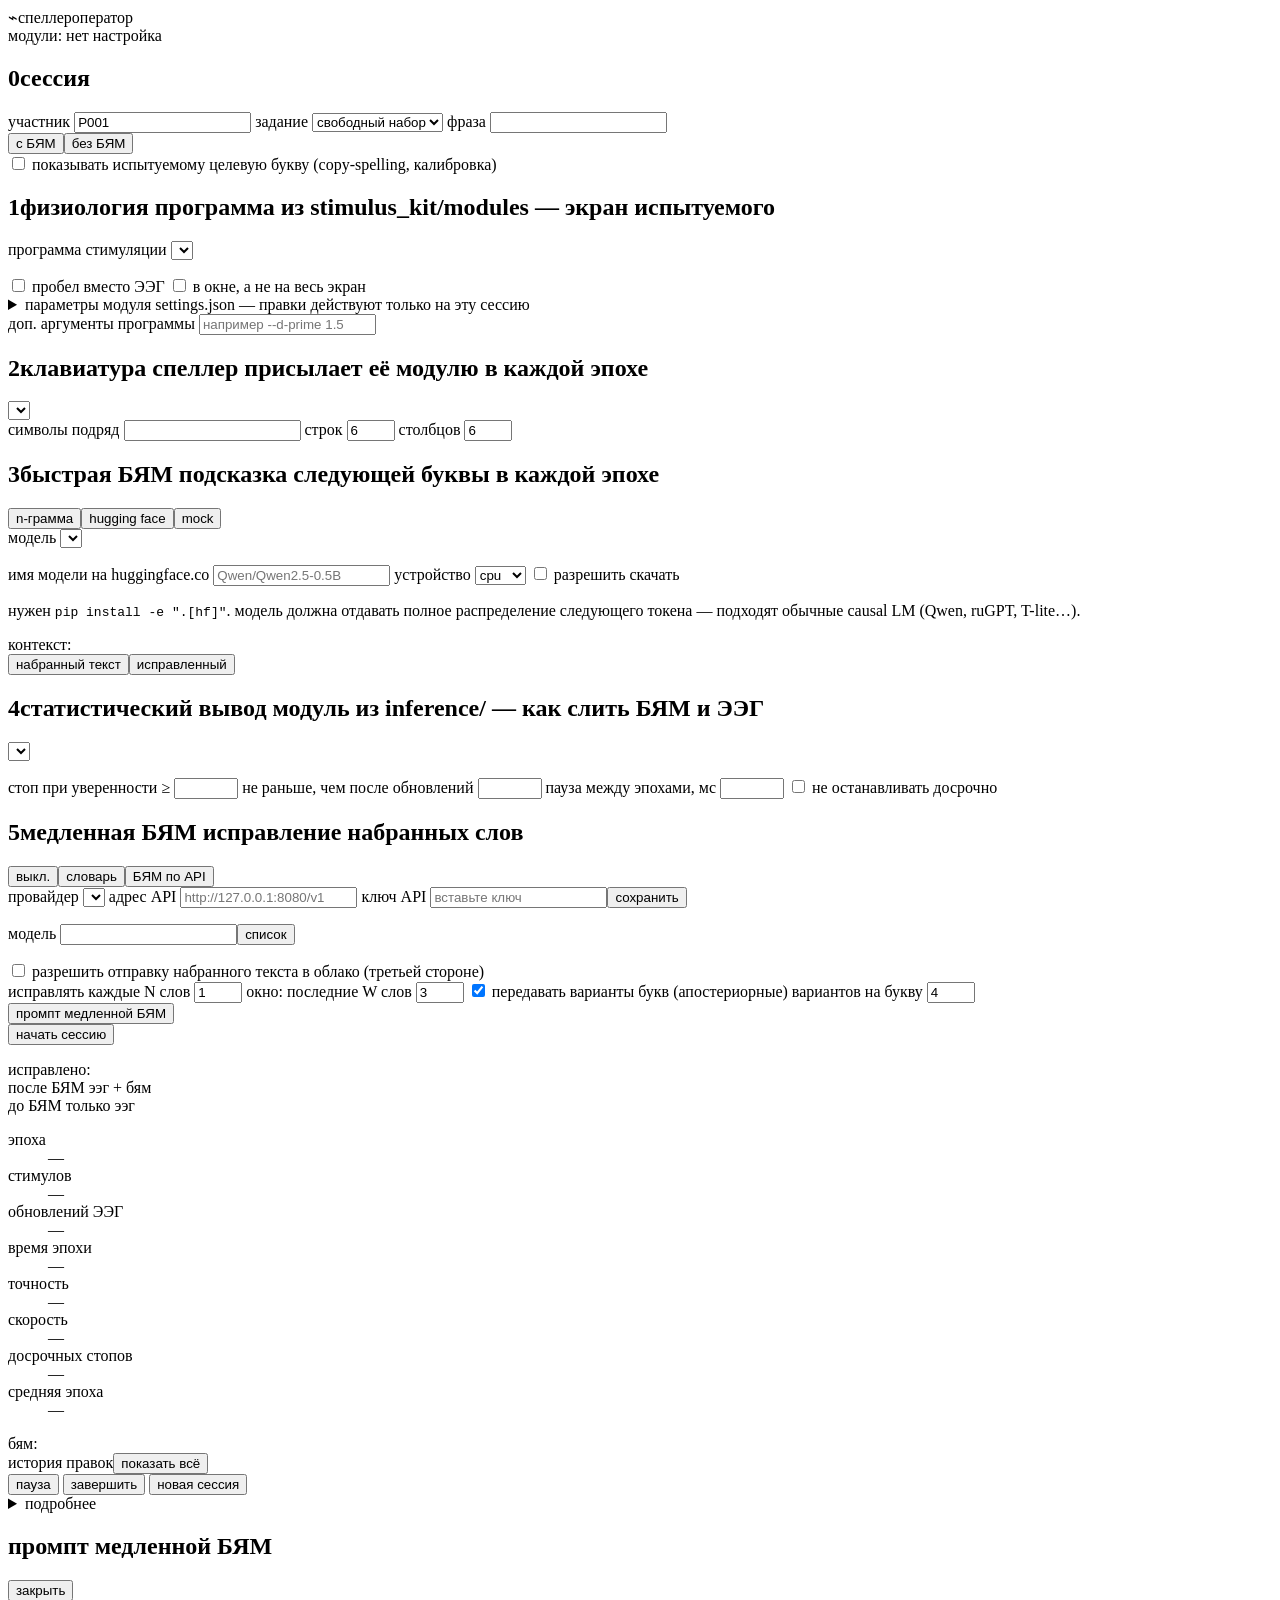
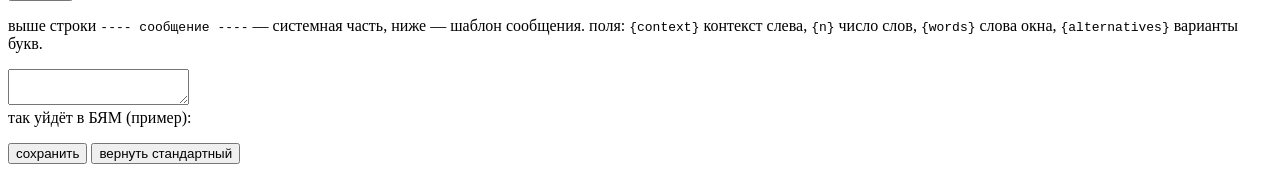
==== eeg_speller/external/static/operator.html @ 03a96d11 "Operator window v2: modular setup, 4-gram LM, inference plugins, cloud slow LLM, physiology modules " ====
<!doctype html>
<html lang="ru">
<head>
  <meta charset="utf-8">
  <meta name="viewport" content="width=device-width, initial-scale=1">
  <title>спеллер — оператор</title>
  <link rel="stylesheet" href="/operator.css">
</head>
<body>
  <header class="top">
    <div class="logo"><span class="logo-mark">⌁</span>спеллер<span class="logo-sub">оператор</span></div>
    <div class="top-right">
      <span id="modules-pill" class="pill off">модули: нет</span>
      <span id="phase-pill" class="pill">настройка</span>
    </div>
  </header>

  <!-- ============================== SETUP ============================== -->
  <main id="setup" class="setup">
    <section class="block" id="b-session">
      <h2><span class="num">0</span>сессия</h2>
      <div class="grid">
        <label>участник <input id="participant" value="P001" maxlength="32" autocomplete="off"></label>
        <label>задание
          <select id="task">
            <option value="free">свободный набор</option>
            <option value="custom">своя фраза…</option>
          </select>
        </label>
        <label class="wide hidden" id="custom-row">фраза <input id="custom" maxlength="200" autocomplete="off"></label>
      </div>
      <div class="row-opts">
        <div class="seg" id="llm-mode" data-value="on">
          <button data-v="on">с БЯМ</button><button data-v="off">без БЯМ</button>
        </div>
        <label class="check"><input type="checkbox" id="cue"> показывать испытуемому целевую букву (copy-spelling, калибровка)</label>
      </div>
    </section>

    <section class="block" id="b-phys">
      <h2><span class="num">1</span>физиология <span class="hint-inline">программа из stimulus_kit/modules — экран испытуемого</span></h2>
      <div class="grid">
        <label class="wide">программа стимуляции <select id="program"></select></label>
      </div>
      <p id="program-author" class="muted small"></p>
      <div class="row-opts">
        <label class="check" id="keyboard-row"><input type="checkbox" id="space-eeg"> пробел вместо ЭЭГ</label>
        <label class="check" id="windowed-row"><input type="checkbox" id="windowed"> в окне, а не на весь экран</label>
      </div>
      <details id="module-settings-box" class="sub-block">
        <summary>параметры модуля <span class="muted small">settings.json — правки действуют только на эту сессию</span></summary>
        <div id="module-settings" class="settings-grid"></div>
        <button class="link" id="module-reset">вернуть значения из settings.json</button>
      </details>
      <label class="wide small-label">доп. аргументы программы <input id="program-args" maxlength="300" autocomplete="off" placeholder="например --d-prime 1.5"></label>
    </section>

    <section class="block" id="b-keys">
      <h2><span class="num">2</span>клавиатура <span class="hint-inline">спеллер присылает её модулю в каждой эпохе</span></h2>
      <select id="kb-preset"></select>
      <div id="kb-custom" class="grid hidden">
        <label class="wide">символы подряд <input id="kb-symbols" maxlength="120" autocomplete="off"></label>
        <label>строк <input id="kb-rows" type="number" min="1" max="12" value="6"></label>
        <label>столбцов <input id="kb-cols" type="number" min="1" max="16" value="6"></label>
      </div>
      <div id="kb-preview" class="kb-preview"></div>
    </section>

    <section class="block" id="b-fast">
      <h2><span class="num">3</span>быстрая БЯМ <span class="hint-inline">подсказка следующей буквы в каждой эпохе</span></h2>
      <div class="seg" id="fast-backend" data-value="ngram">
        <button data-v="ngram">n-грамма</button><button data-v="hf_causal">hugging face</button><button data-v="mock_ngram">mock</button>
      </div>
      <div id="fast-ngram" class="grid">
        <label class="wide">модель <select id="ngram-file"></select></label>
        <p id="ngram-info" class="muted small wide"></p>
      </div>
      <div id="fast-hf" class="grid hidden">
        <label class="wide">имя модели на huggingface.co <input id="hf-model" placeholder="Qwen/Qwen2.5-0.5B" autocomplete="off"></label>
        <label>устройство <select id="hf-device"><option>cpu</option><option>cuda</option><option>mps</option></select></label>
        <label class="check"><input type="checkbox" id="hf-download"> разрешить скачать</label>
        <p class="muted small wide">нужен <code>pip install -e ".[hf]"</code>. модель должна отдавать полное распределение следующего токена — подходят обычные causal LM (Qwen, ruGPT, T-lite…).</p>
      </div>
      <div class="row-opts">
        <span class="muted small">контекст:</span>
        <div class="seg small" id="fast-context" data-value="primary">
          <button data-v="primary">набранный текст</button><button data-v="secondary">исправленный</button>
        </div>
      </div>
    </section>

    <section class="block" id="b-inf">
      <h2><span class="num">4</span>статистический вывод <span class="hint-inline">модуль из inference/ — как слить БЯМ и ЭЭГ</span></h2>
      <select id="inf-plugin"></select>
      <p id="inf-doc" class="muted small"></p>
      <div id="inf-params" class="settings-grid"></div>
      <div class="settings-grid">
        <label>стоп при уверенности ≥ <input id="stop-conf" type="number" step="0.01" min="0.5" max="1"></label>
        <label>не раньше, чем после обновлений <input id="stop-min" type="number" step="1" min="0" max="1000"></label>
        <label>пауза между эпохами, мс <input id="pause-ms" type="number" step="10" min="500" max="5000"></label>
        <label class="check"><input type="checkbox" id="stop-off"> не останавливать досрочно</label>
      </div>
    </section>

    <section class="block" id="b-slow">
      <h2><span class="num">5</span>медленная БЯМ <span class="hint-inline">исправление набранных слов</span></h2>
      <div class="seg" id="slow-backend" data-value="mock_dictionary">
        <button data-v="off">выкл.</button><button data-v="mock_dictionary">словарь</button><button data-v="chat_api">БЯМ по API</button>
      </div>
      <div id="slow-api" class="hidden">
        <div class="grid">
          <label>провайдер <select id="provider"></select></label>
          <label class="hidden" id="base-url-row">адрес API <input id="base-url" placeholder="http://127.0.0.1:8080/v1" autocomplete="off"></label>
          <label id="key-row">ключ API <span class="key-line"><input id="api-key" type="password" autocomplete="off" placeholder="вставьте ключ"><button id="key-save" class="small-btn">сохранить</button></span></label>
        </div>
        <p id="provider-help" class="muted small"></p>
        <div class="grid">
          <label class="wide">модель
            <span class="key-line"><input id="slow-model" list="slow-models" autocomplete="off"><button id="models-refresh" class="small-btn">список</button></span>
            <datalist id="slow-models"></datalist>
          </label>
        </div>
        <p id="models-info" class="muted small"></p>
        <label class="check warn" id="remote-row"><input type="checkbox" id="allow-remote"> разрешить отправку набранного текста в облако (третьей стороне)</label>
      </div>
      <div class="settings-grid">
        <label>исправлять каждые N слов <input id="every-n" type="number" min="1" max="20" value="1"></label>
        <label>окно: последние W слов <input id="window-w" type="number" min="1" max="20" value="3"></label>
        <label class="check"><input type="checkbox" id="alts" checked> передавать варианты букв (апостериорные)</label>
        <label>вариантов на букву <input id="alts-k" type="number" min="1" max="10" value="4"></label>
      </div>
      <button id="prompt-open" class="link">промпт медленной БЯМ <span id="prompt-edited" class="muted small"></span></button>
    </section>

    <div class="start-row">
      <button id="start-btn" class="start">начать сессию</button>
      <span id="start-note" class="muted small"></span>
    </div>
    <p id="start-error" class="error"></p>
  </main>

  <!-- ============================== RUN ============================== -->
  <main id="run" class="run hidden">
    <div id="passport" class="passport"></div>

    <div class="words-wrap">
      <div id="typed" class="typed"></div>
      <div id="corrected-row" class="corrected hidden"><span class="muted">исправлено:</span> <span id="corrected"></span></div>
      <div id="cands" class="cands"></div>
    </div>

    <div class="stage">
      <div class="quads">
        <div class="quad-box">
          <div class="quad-title">после БЯМ <span class="muted">ээг + бям</span></div>
          <div id="quad-post" class="quad"></div>
        </div>
        <div class="quad-box">
          <div class="quad-title">до БЯМ <span class="muted">только ээг</span></div>
          <div id="quad-lik" class="quad"></div>
        </div>
      </div>
      <div class="divider"></div>
      <div class="info">
        <div class="meter-row">
          <div class="meter"><div id="meter-fill"></div><div id="meter-stop" title="порог досрочной остановки"></div></div>
          <span id="meter-label" class="muted"></span>
        </div>
        <dl class="facts">
          <dt>эпоха</dt><dd id="f-epoch">—</dd>
          <dt>стимулов</dt><dd id="f-flashes">—</dd>
          <dt>обновлений ЭЭГ</dt><dd id="f-updates">—</dd>
          <dt>время эпохи</dt><dd id="f-elapsed">—</dd>
          <dt>точность</dt><dd id="s-acc">—</dd>
          <dt>скорость</dt><dd id="s-speed">—</dd>
          <dt>досрочных стопов</dt><dd id="s-early">—</dd>
          <dt>средняя эпоха</dt><dd id="s-epoch">—</dd>
        </dl>
        <div class="prior-line"><span class="muted">бям:</span> <span id="prior-top"></span></div>
        <div id="program-status" class="muted small"></div>
      </div>
    </div>

    <div class="history" id="history">
      <div class="history-head"><span>история правок</span><button id="history-toggle" class="link small">показать всё</button></div>
      <div id="history-list" class="history-list"></div>
    </div>

    <div class="actions">
      <button id="pause-btn" class="ghost">пауза</button>
      <button id="stop-btn" class="ghost danger">завершить</button>
      <button id="new-btn" class="start hidden">новая сессия</button>
      <span id="end-note" class="muted small"></span>
    </div>

    <details class="more">
      <summary>подробнее</summary>
      <h3>модули</h3>
      <ul id="modules" class="plain"></ul>
      <h3>последние эпохи</h3>
      <table><thead><tr><th>#</th><th>цель</th><th>выбор</th><th>увер.</th><th>стимулов</th><th>сек</th><th>как решено</th></tr></thead>
        <tbody id="log"></tbody></table>
      <h3>программа стимуляции</h3>
      <pre id="program-log" class="log-tail"></pre>
      <p class="muted small">каталог записи: <code id="dir"></code></p>
    </details>
  </main>

  <!-- ============================== PROMPT ============================== -->
  <div id="prompt-modal" class="modal hidden" role="dialog" aria-modal="true" aria-labelledby="prompt-title">
    <div class="modal-box">
      <div class="modal-head">
        <h2 id="prompt-title">промпт медленной БЯМ</h2>
        <button id="prompt-close" class="link">закрыть</button>
      </div>
      <p class="muted small">выше строки <code>---- сообщение ----</code> — системная часть, ниже — шаблон сообщения. поля: <code>{context}</code> контекст слева, <code>{n}</code> число слов, <code>{words}</code> слова окна, <code>{alternatives}</code> варианты букв.</p>
      <div class="modal-cols">
        <textarea id="prompt-text" spellcheck="false"></textarea>
        <div class="preview"><div class="muted small">так уйдёт в БЯМ (пример):</div><div id="prompt-preview"></div></div>
      </div>
      <p id="prompt-error" class="error"></p>
      <div class="modal-actions">
        <button id="prompt-save" class="start">сохранить</button>
        <button id="prompt-reset" class="ghost">вернуть стандартный</button>
      </div>
    </div>
  </div>
  <script src="/operator.js"></script>
</body>
</html>
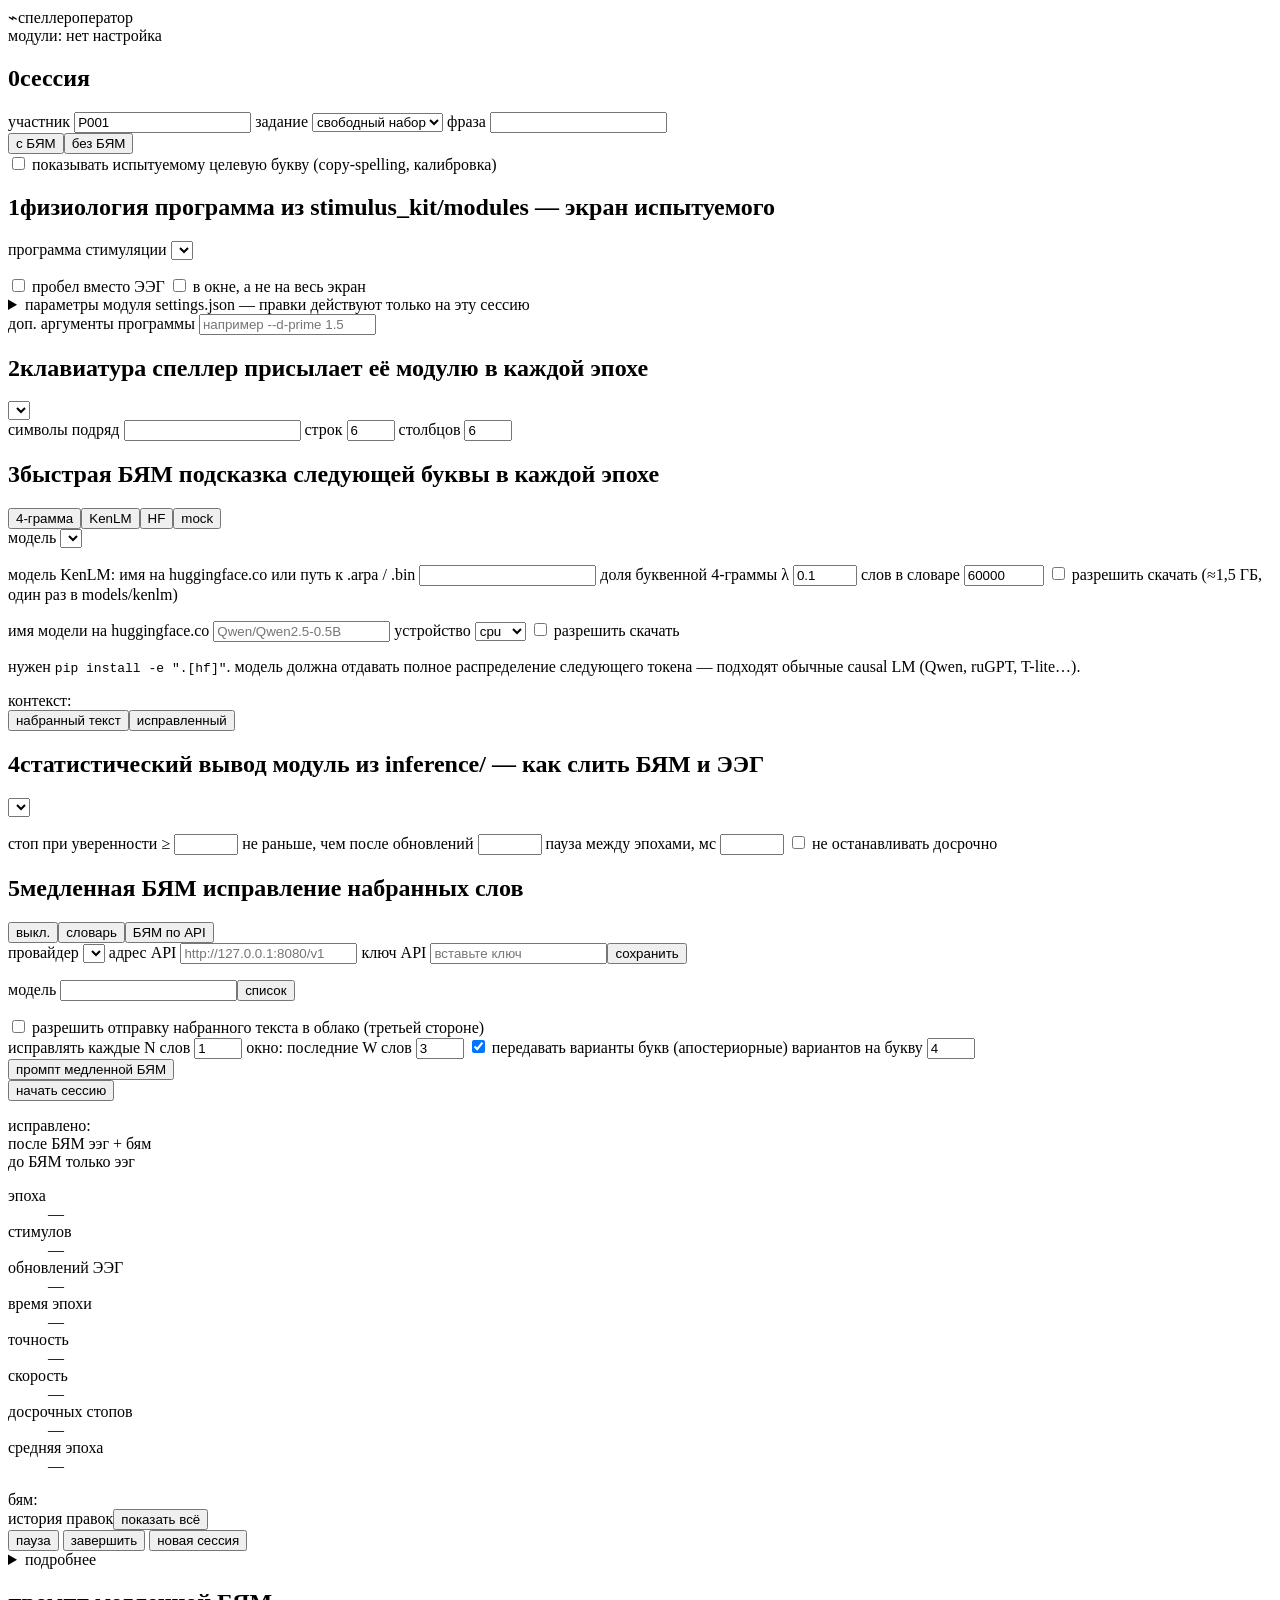
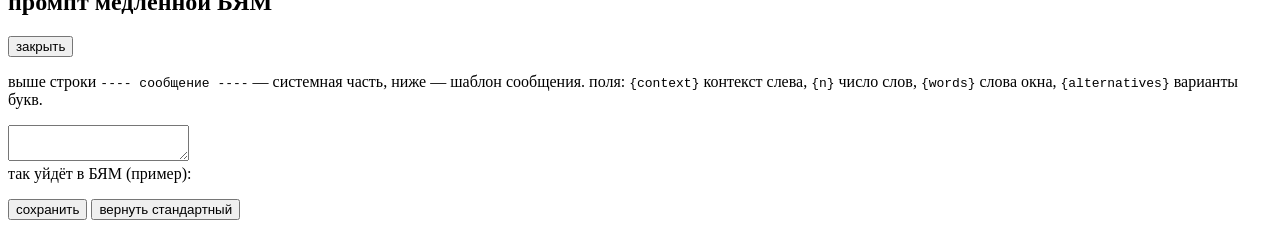
==== commit d62eea52: "Fast LLM: ready-made word KenLM model turned into next-letter probabilities New fast-model backend "" ====
--- a/eeg_speller/external/static/operator.html
+++ b/eeg_speller/external/static/operator.html
@@ -69,11 +69,18 @@
     <section class="block" id="b-fast">
       <h2><span class="num">3</span>быстрая БЯМ <span class="hint-inline">подсказка следующей буквы в каждой эпохе</span></h2>
       <div class="seg" id="fast-backend" data-value="ngram">
-        <button data-v="ngram">n-грамма</button><button data-v="hf_causal">hugging face</button><button data-v="mock_ngram">mock</button>
+        <button data-v="ngram" title="буквенная 4-грамма из models/ngram">4-грамма</button><button data-v="kenlm" title="словная n-грамма KenLM, по имени на Hugging Face или файлу">KenLM</button><button data-v="hf_causal" title="нейросеть с Hugging Face по имени">HF</button><button data-v="mock_ngram" title="учебная 5-грамма на маленьком корпусе">mock</button>
       </div>
       <div id="fast-ngram" class="grid">
         <label class="wide">модель <select id="ngram-file"></select></label>
         <p id="ngram-info" class="muted small wide"></p>
+      </div>
+      <div id="fast-kenlm" class="grid hidden">
+        <label class="wide">модель KenLM: имя на huggingface.co или путь к .arpa / .bin <input id="kenlm-id" autocomplete="off"></label>
+        <label>доля буквенной 4-граммы λ <input id="kenlm-mix" type="number" min="0" max="1" step="0.05" value="0.1"></label>
+        <label>слов в словаре <input id="kenlm-vocab" type="number" min="1000" max="500000" step="1000" value="60000"></label>
+        <label class="check wide"><input type="checkbox" id="kenlm-download"> разрешить скачать (≈1,5 ГБ, один раз в models/kenlm)</label>
+        <p id="kenlm-info" class="muted small wide"></p>
       </div>
       <div id="fast-hf" class="grid hidden">
         <label class="wide">имя модели на huggingface.co <input id="hf-model" placeholder="Qwen/Qwen2.5-0.5B" autocomplete="off"></label>
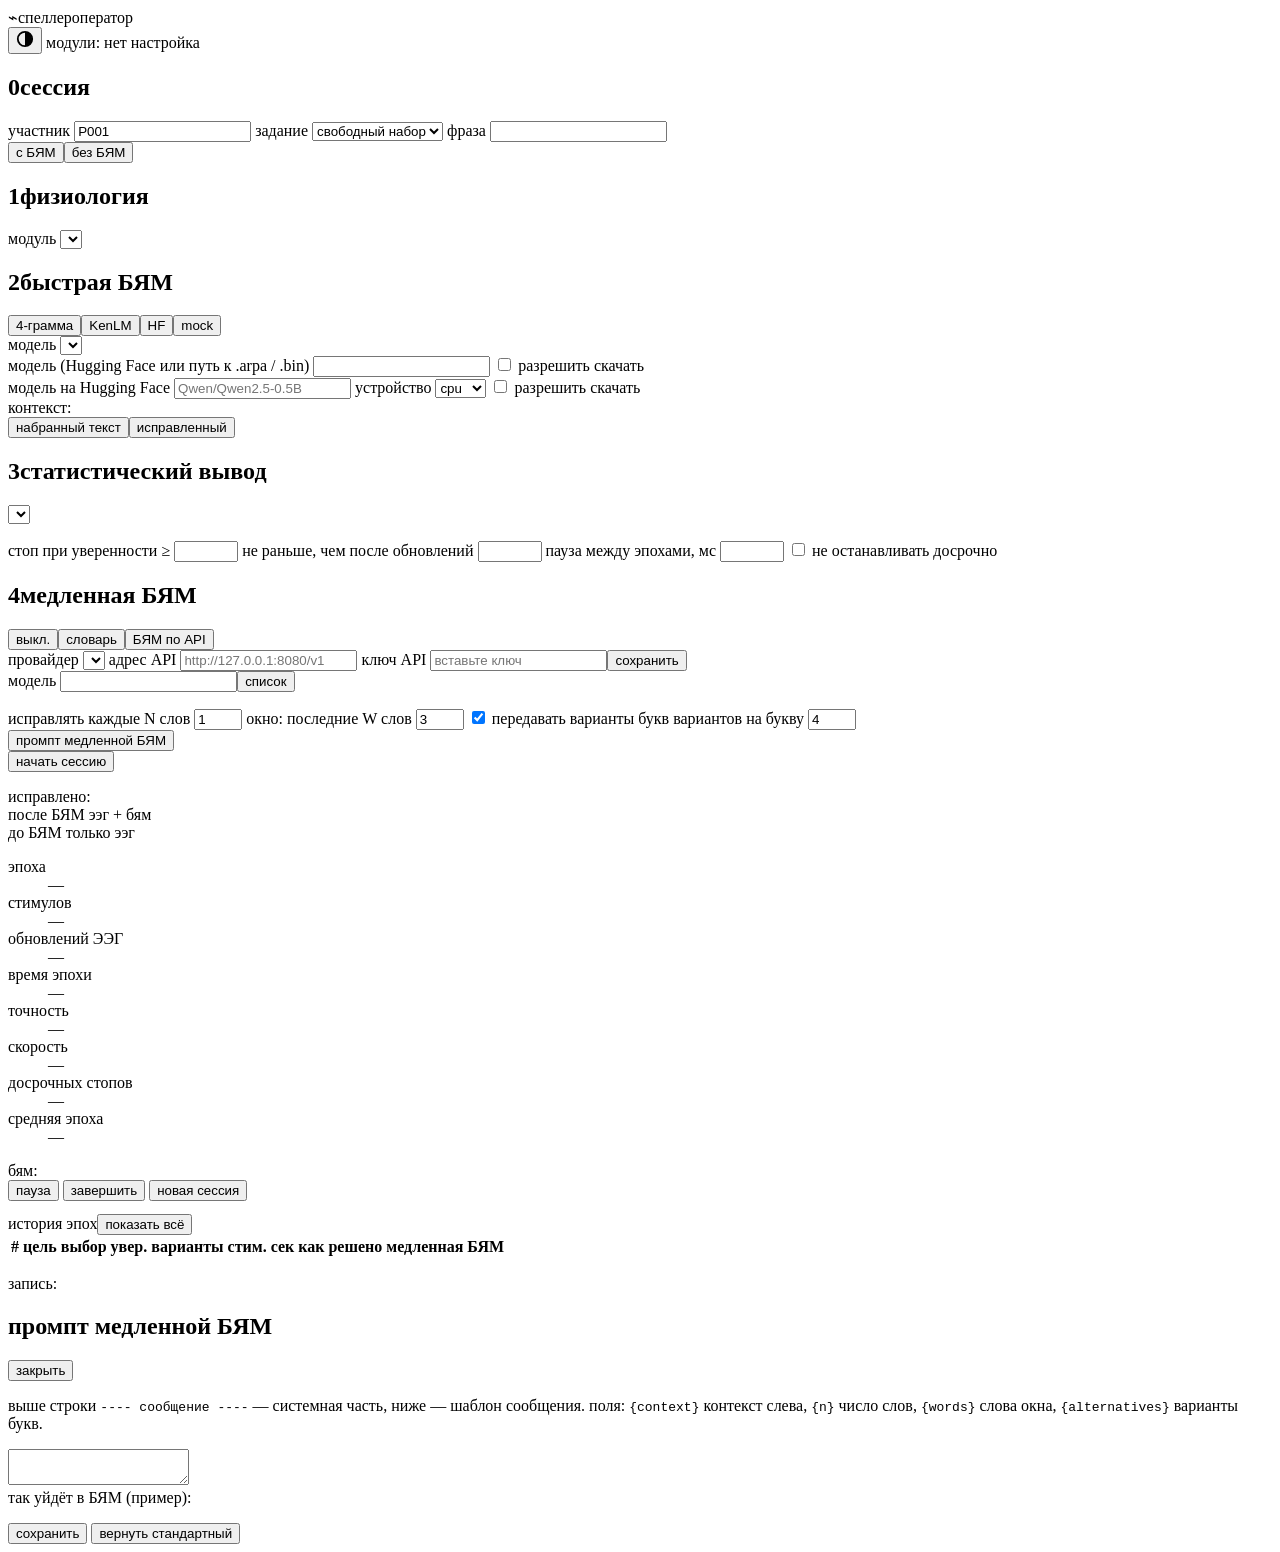
==== commit 8f7944dd: "Модуль стимуляции самостоятельный: своя клавиатура и параметры; окно оператора проще - клавиатуру об" ====
--- a/eeg_speller/external/static/operator.html
+++ b/eeg_speller/external/static/operator.html
@@ -10,6 +10,7 @@
   <header class="top">
     <div class="logo"><span class="logo-mark">⌁</span>спеллер<span class="logo-sub">оператор</span></div>
     <div class="top-right">
+      <button id="theme-btn" class="theme-btn" aria-label="светлая или тёмная тема" title="светлая / тёмная тема"><svg viewBox="0 0 20 20" width="18" height="18" aria-hidden="true"><circle cx="10" cy="10" r="8" fill="none" stroke="currentColor" stroke-width="2"/><path d="M10 2a8 8 0 0 1 0 16z" fill="currentColor"/></svg></button>
       <span id="modules-pill" class="pill off">модули: нет</span>
       <span id="phase-pill" class="pill">настройка</span>
     </div>
@@ -33,60 +34,31 @@
         <div class="seg" id="llm-mode" data-value="on">
           <button data-v="on">с БЯМ</button><button data-v="off">без БЯМ</button>
         </div>
-        <label class="check"><input type="checkbox" id="cue"> показывать испытуемому целевую букву (copy-spelling, калибровка)</label>
       </div>
     </section>
 
     <section class="block" id="b-phys">
-      <h2><span class="num">1</span>физиология <span class="hint-inline">программа из stimulus_kit/modules — экран испытуемого</span></h2>
-      <div class="grid">
-        <label class="wide">программа стимуляции <select id="program"></select></label>
-      </div>
-      <p id="program-author" class="muted small"></p>
-      <div class="row-opts">
-        <label class="check" id="keyboard-row"><input type="checkbox" id="space-eeg"> пробел вместо ЭЭГ</label>
-        <label class="check" id="windowed-row"><input type="checkbox" id="windowed"> в окне, а не на весь экран</label>
-      </div>
-      <details id="module-settings-box" class="sub-block">
-        <summary>параметры модуля <span class="muted small">settings.json — правки действуют только на эту сессию</span></summary>
-        <div id="module-settings" class="settings-grid"></div>
-        <button class="link" id="module-reset">вернуть значения из settings.json</button>
-      </details>
-      <label class="wide small-label">доп. аргументы программы <input id="program-args" maxlength="300" autocomplete="off" placeholder="например --d-prime 1.5"></label>
-    </section>
-
-    <section class="block" id="b-keys">
-      <h2><span class="num">2</span>клавиатура <span class="hint-inline">спеллер присылает её модулю в каждой эпохе</span></h2>
-      <select id="kb-preset"></select>
-      <div id="kb-custom" class="grid hidden">
-        <label class="wide">символы подряд <input id="kb-symbols" maxlength="120" autocomplete="off"></label>
-        <label>строк <input id="kb-rows" type="number" min="1" max="12" value="6"></label>
-        <label>столбцов <input id="kb-cols" type="number" min="1" max="16" value="6"></label>
-      </div>
-      <div id="kb-preview" class="kb-preview"></div>
+      <h2><span class="num">1</span>физиология</h2>
+      <label>модуль <select id="program"></select></label>
+      <p id="program-about" class="muted small"></p>
     </section>
 
     <section class="block" id="b-fast">
-      <h2><span class="num">3</span>быстрая БЯМ <span class="hint-inline">подсказка следующей буквы в каждой эпохе</span></h2>
+      <h2><span class="num">2</span>быстрая БЯМ</h2>
       <div class="seg" id="fast-backend" data-value="ngram">
-        <button data-v="ngram" title="буквенная 4-грамма из models/ngram">4-грамма</button><button data-v="kenlm" title="словная n-грамма KenLM, по имени на Hugging Face или файлу">KenLM</button><button data-v="hf_causal" title="нейросеть с Hugging Face по имени">HF</button><button data-v="mock_ngram" title="учебная 5-грамма на маленьком корпусе">mock</button>
+        <button data-v="ngram">4-грамма</button><button data-v="kenlm">KenLM</button><button data-v="hf_causal">HF</button><button data-v="mock_ngram">mock</button>
       </div>
       <div id="fast-ngram" class="grid">
         <label class="wide">модель <select id="ngram-file"></select></label>
-        <p id="ngram-info" class="muted small wide"></p>
       </div>
       <div id="fast-kenlm" class="grid hidden">
-        <label class="wide">модель KenLM: имя на huggingface.co или путь к .arpa / .bin <input id="kenlm-id" autocomplete="off"></label>
-        <label>доля буквенной 4-граммы λ <input id="kenlm-mix" type="number" min="0" max="1" step="0.05" value="0.1"></label>
-        <label>слов в словаре <input id="kenlm-vocab" type="number" min="1000" max="500000" step="1000" value="60000"></label>
-        <label class="check wide"><input type="checkbox" id="kenlm-download"> разрешить скачать (≈1,5 ГБ, один раз в models/kenlm)</label>
-        <p id="kenlm-info" class="muted small wide"></p>
+        <label class="wide">модель (Hugging Face или путь к .arpa / .bin) <input id="kenlm-id" autocomplete="off"></label>
+        <label class="check wide"><input type="checkbox" id="kenlm-download"> разрешить скачать</label>
       </div>
       <div id="fast-hf" class="grid hidden">
-        <label class="wide">имя модели на huggingface.co <input id="hf-model" placeholder="Qwen/Qwen2.5-0.5B" autocomplete="off"></label>
+        <label class="wide">модель на Hugging Face <input id="hf-model" placeholder="Qwen/Qwen2.5-0.5B" autocomplete="off"></label>
         <label>устройство <select id="hf-device"><option>cpu</option><option>cuda</option><option>mps</option></select></label>
         <label class="check"><input type="checkbox" id="hf-download"> разрешить скачать</label>
-        <p class="muted small wide">нужен <code>pip install -e ".[hf]"</code>. модель должна отдавать полное распределение следующего токена — подходят обычные causal LM (Qwen, ruGPT, T-lite…).</p>
       </div>
       <div class="row-opts">
         <span class="muted small">контекст:</span>
@@ -97,9 +69,9 @@
     </section>
 
     <section class="block" id="b-inf">
-      <h2><span class="num">4</span>статистический вывод <span class="hint-inline">модуль из inference/ — как слить БЯМ и ЭЭГ</span></h2>
+      <h2><span class="num">3</span>статистический вывод</h2>
       <select id="inf-plugin"></select>
-      <p id="inf-doc" class="muted small"></p>
+      <p id="inf-error" class="error small"></p>
       <div id="inf-params" class="settings-grid"></div>
       <div class="settings-grid">
         <label>стоп при уверенности ≥ <input id="stop-conf" type="number" step="0.01" min="0.5" max="1"></label>
@@ -110,7 +82,7 @@
     </section>
 
     <section class="block" id="b-slow">
-      <h2><span class="num">5</span>медленная БЯМ <span class="hint-inline">исправление набранных слов</span></h2>
+      <h2><span class="num">4</span>медленная БЯМ</h2>
       <div class="seg" id="slow-backend" data-value="mock_dictionary">
         <button data-v="off">выкл.</button><button data-v="mock_dictionary">словарь</button><button data-v="chat_api">БЯМ по API</button>
       </div>
@@ -120,7 +92,6 @@
           <label class="hidden" id="base-url-row">адрес API <input id="base-url" placeholder="http://127.0.0.1:8080/v1" autocomplete="off"></label>
           <label id="key-row">ключ API <span class="key-line"><input id="api-key" type="password" autocomplete="off" placeholder="вставьте ключ"><button id="key-save" class="small-btn">сохранить</button></span></label>
         </div>
-        <p id="provider-help" class="muted small"></p>
         <div class="grid">
           <label class="wide">модель
             <span class="key-line"><input id="slow-model" list="slow-models" autocomplete="off"><button id="models-refresh" class="small-btn">список</button></span>
@@ -128,12 +99,11 @@
           </label>
         </div>
         <p id="models-info" class="muted small"></p>
-        <label class="check warn" id="remote-row"><input type="checkbox" id="allow-remote"> разрешить отправку набранного текста в облако (третьей стороне)</label>
       </div>
       <div class="settings-grid">
         <label>исправлять каждые N слов <input id="every-n" type="number" min="1" max="20" value="1"></label>
         <label>окно: последние W слов <input id="window-w" type="number" min="1" max="20" value="3"></label>
-        <label class="check"><input type="checkbox" id="alts" checked> передавать варианты букв (апостериорные)</label>
+        <label class="check"><input type="checkbox" id="alts" checked> передавать варианты букв</label>
         <label>вариантов на букву <input id="alts-k" type="number" min="1" max="10" value="4"></label>
       </div>
       <button id="prompt-open" class="link">промпт медленной БЯМ <span id="prompt-edited" class="muted small"></span></button>
@@ -188,29 +158,22 @@
       </div>
     </div>
 
-    <div class="history" id="history">
-      <div class="history-head"><span>история правок</span><button id="history-toggle" class="link small">показать всё</button></div>
-      <div id="history-list" class="history-list"></div>
-    </div>
-
     <div class="actions">
       <button id="pause-btn" class="ghost">пауза</button>
       <button id="stop-btn" class="ghost danger">завершить</button>
       <button id="new-btn" class="start hidden">новая сессия</button>
       <span id="end-note" class="muted small"></span>
     </div>
-
-    <details class="more">
-      <summary>подробнее</summary>
-      <h3>модули</h3>
-      <ul id="modules" class="plain"></ul>
-      <h3>последние эпохи</h3>
-      <table><thead><tr><th>#</th><th>цель</th><th>выбор</th><th>увер.</th><th>стимулов</th><th>сек</th><th>как решено</th></tr></thead>
-        <tbody id="log"></tbody></table>
-      <h3>программа стимуляции</h3>
-      <pre id="program-log" class="log-tail"></pre>
-      <p class="muted small">каталог записи: <code id="dir"></code></p>
-    </details>
+    <pre id="program-log" class="log-tail hidden"></pre>
+
+    <div class="history" id="history">
+      <div class="history-head"><span>история эпох</span><button id="history-toggle" class="link small">показать всё</button></div>
+      <div class="history-scroll"><table class="epochs">
+        <thead><tr><th>#</th><th>цель</th><th>выбор</th><th>увер.</th><th>варианты</th><th>стим.</th><th>сек</th><th>как решено</th><th>медленная БЯМ</th></tr></thead>
+        <tbody id="history-list"></tbody>
+      </table></div>
+    </div>
+    <p class="muted small dir">запись: <code id="dir"></code></p>
   </main>
 
   <!-- ============================== PROMPT ============================== -->
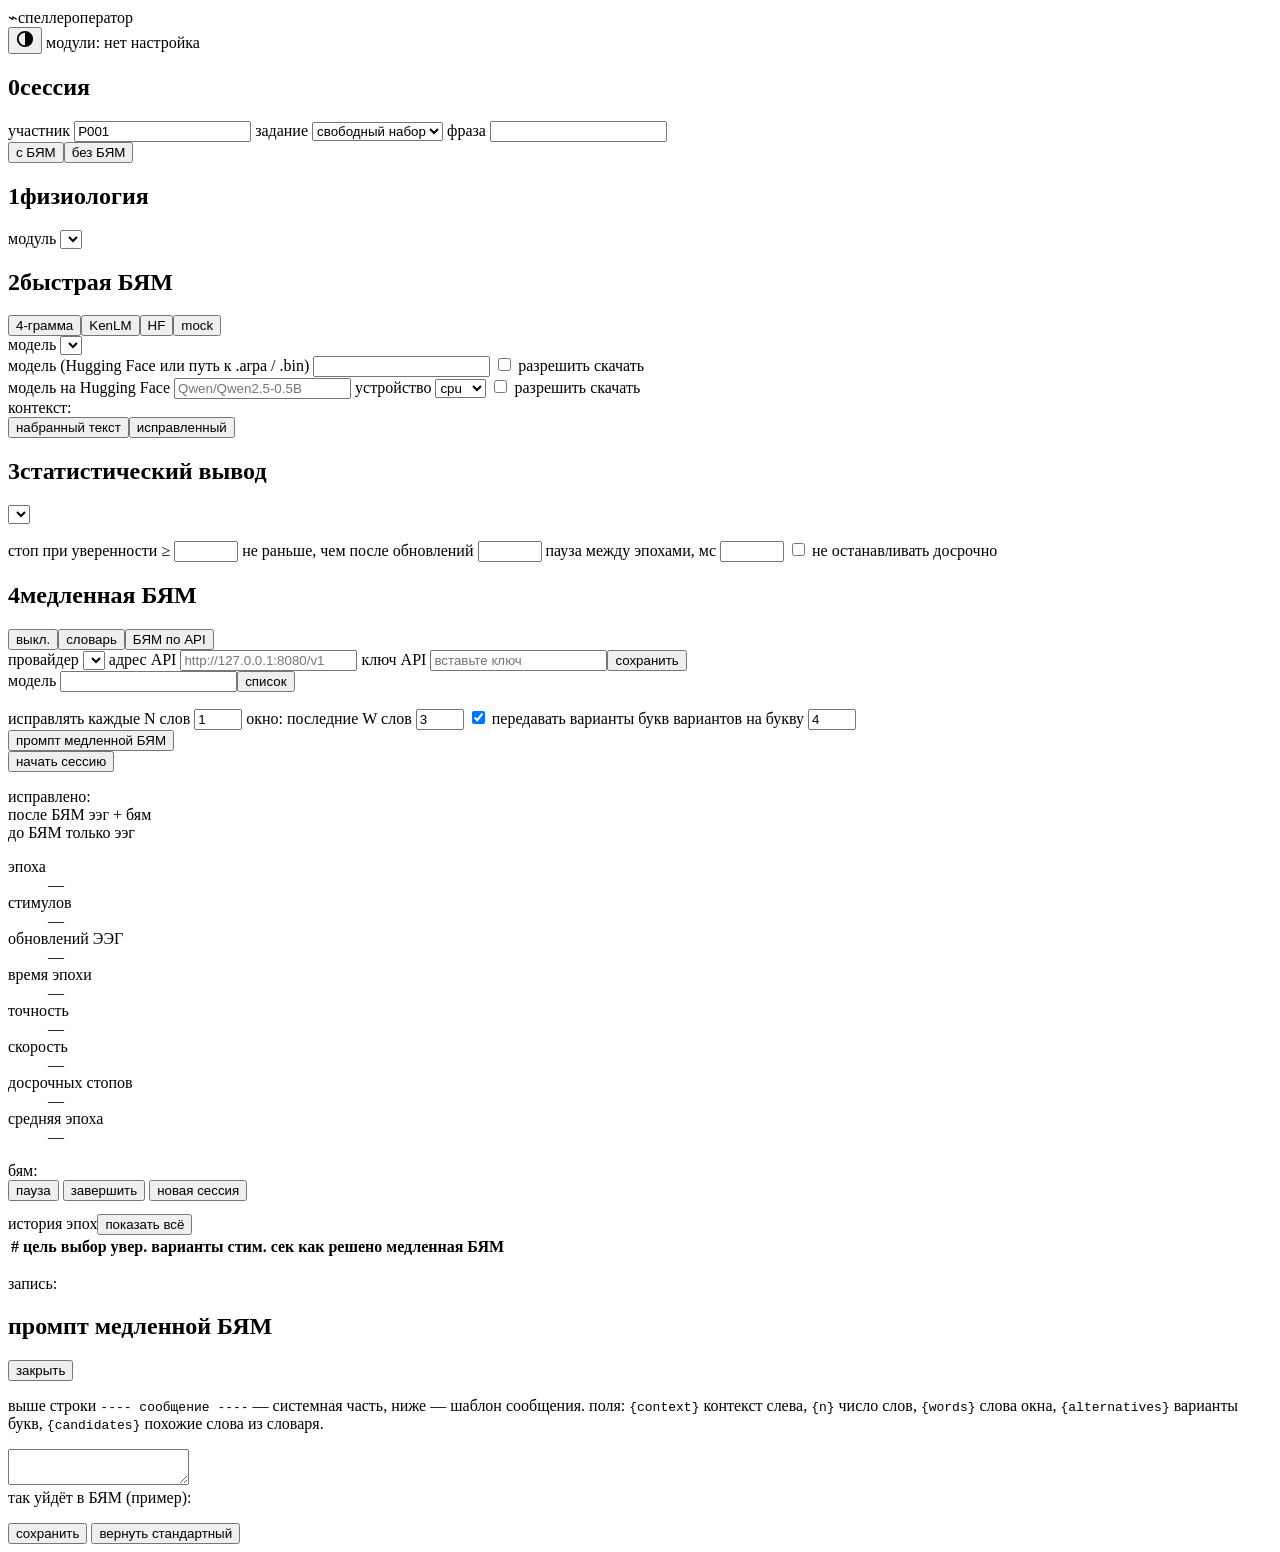
==== commit 73d4a4e2: "Медленная БЯМ выбирает из похожих слов словаря; словарь по вариантам букв; проверка моделей - word_c" ====
--- a/eeg_speller/external/static/operator.html
+++ b/eeg_speller/external/static/operator.html
@@ -83,8 +83,8 @@
 
     <section class="block" id="b-slow">
       <h2><span class="num">4</span>медленная БЯМ</h2>
-      <div class="seg" id="slow-backend" data-value="mock_dictionary">
-        <button data-v="off">выкл.</button><button data-v="mock_dictionary">словарь</button><button data-v="chat_api">БЯМ по API</button>
+      <div class="seg" id="slow-backend" data-value="dictionary">
+        <button data-v="off">выкл.</button><button data-v="dictionary">словарь</button><button data-v="chat_api">БЯМ по API</button>
       </div>
       <div id="slow-api" class="hidden">
         <div class="grid">
@@ -183,7 +183,7 @@
         <h2 id="prompt-title">промпт медленной БЯМ</h2>
         <button id="prompt-close" class="link">закрыть</button>
       </div>
-      <p class="muted small">выше строки <code>---- сообщение ----</code> — системная часть, ниже — шаблон сообщения. поля: <code>{context}</code> контекст слева, <code>{n}</code> число слов, <code>{words}</code> слова окна, <code>{alternatives}</code> варианты букв.</p>
+      <p class="muted small">выше строки <code>---- сообщение ----</code> — системная часть, ниже — шаблон сообщения. поля: <code>{context}</code> контекст слева, <code>{n}</code> число слов, <code>{words}</code> слова окна, <code>{alternatives}</code> варианты букв, <code>{candidates}</code> похожие слова из словаря.</p>
       <div class="modal-cols">
         <textarea id="prompt-text" spellcheck="false"></textarea>
         <div class="preview"><div class="muted small">так уйдёт в БЯМ (пример):</div><div id="prompt-preview"></div></div>
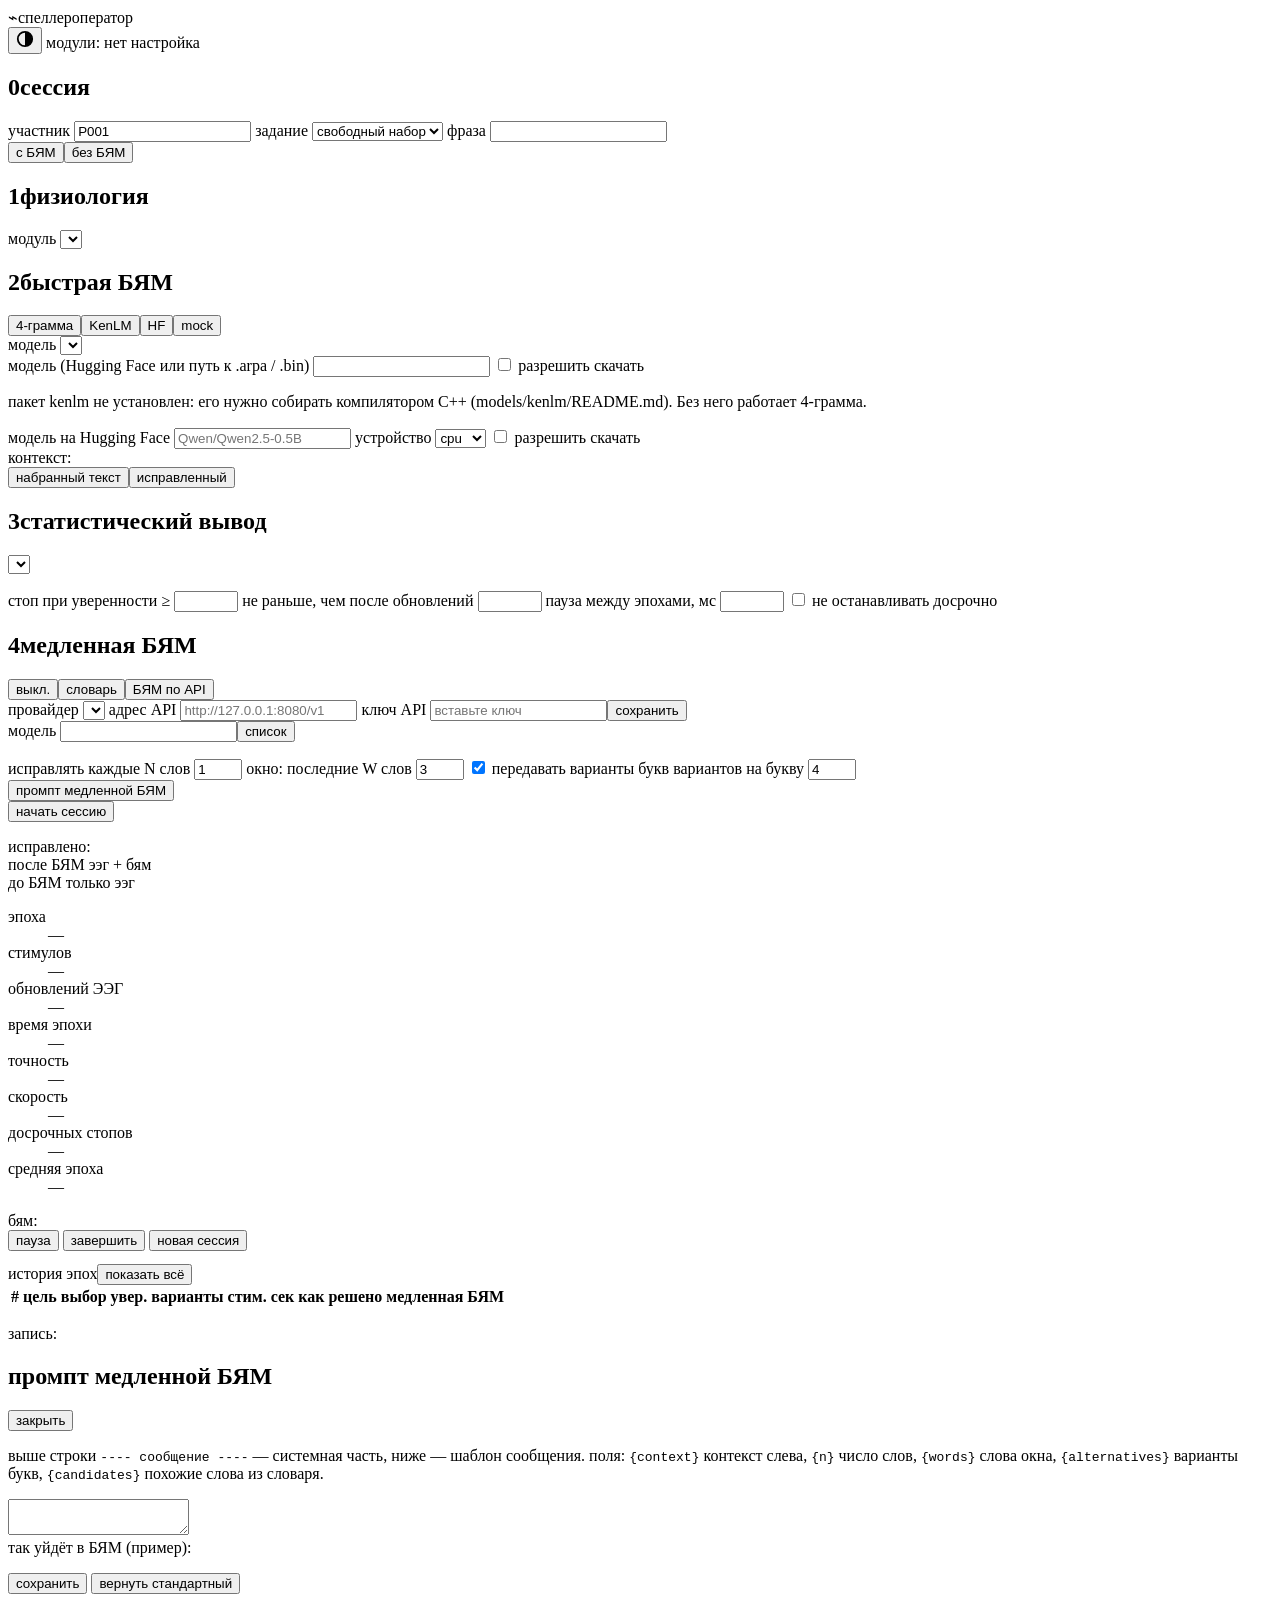
==== commit d3cee125: "Установка без компилятора C/C++: EDF через edfio вместо pyedflib, KenLM убран из зависимостей - pyed" ====
--- a/eeg_speller/external/static/operator.html
+++ b/eeg_speller/external/static/operator.html
@@ -54,6 +54,7 @@
       <div id="fast-kenlm" class="grid hidden">
         <label class="wide">модель (Hugging Face или путь к .arpa / .bin) <input id="kenlm-id" autocomplete="off"></label>
         <label class="check wide"><input type="checkbox" id="kenlm-download"> разрешить скачать</label>
+        <p id="kenlm-missing" class="muted small wide hidden">пакет kenlm не установлен: его нужно собирать компилятором C++ (models/kenlm/README.md). Без него работает 4-грамма.</p>
       </div>
       <div id="fast-hf" class="grid hidden">
         <label class="wide">модель на Hugging Face <input id="hf-model" placeholder="Qwen/Qwen2.5-0.5B" autocomplete="off"></label>
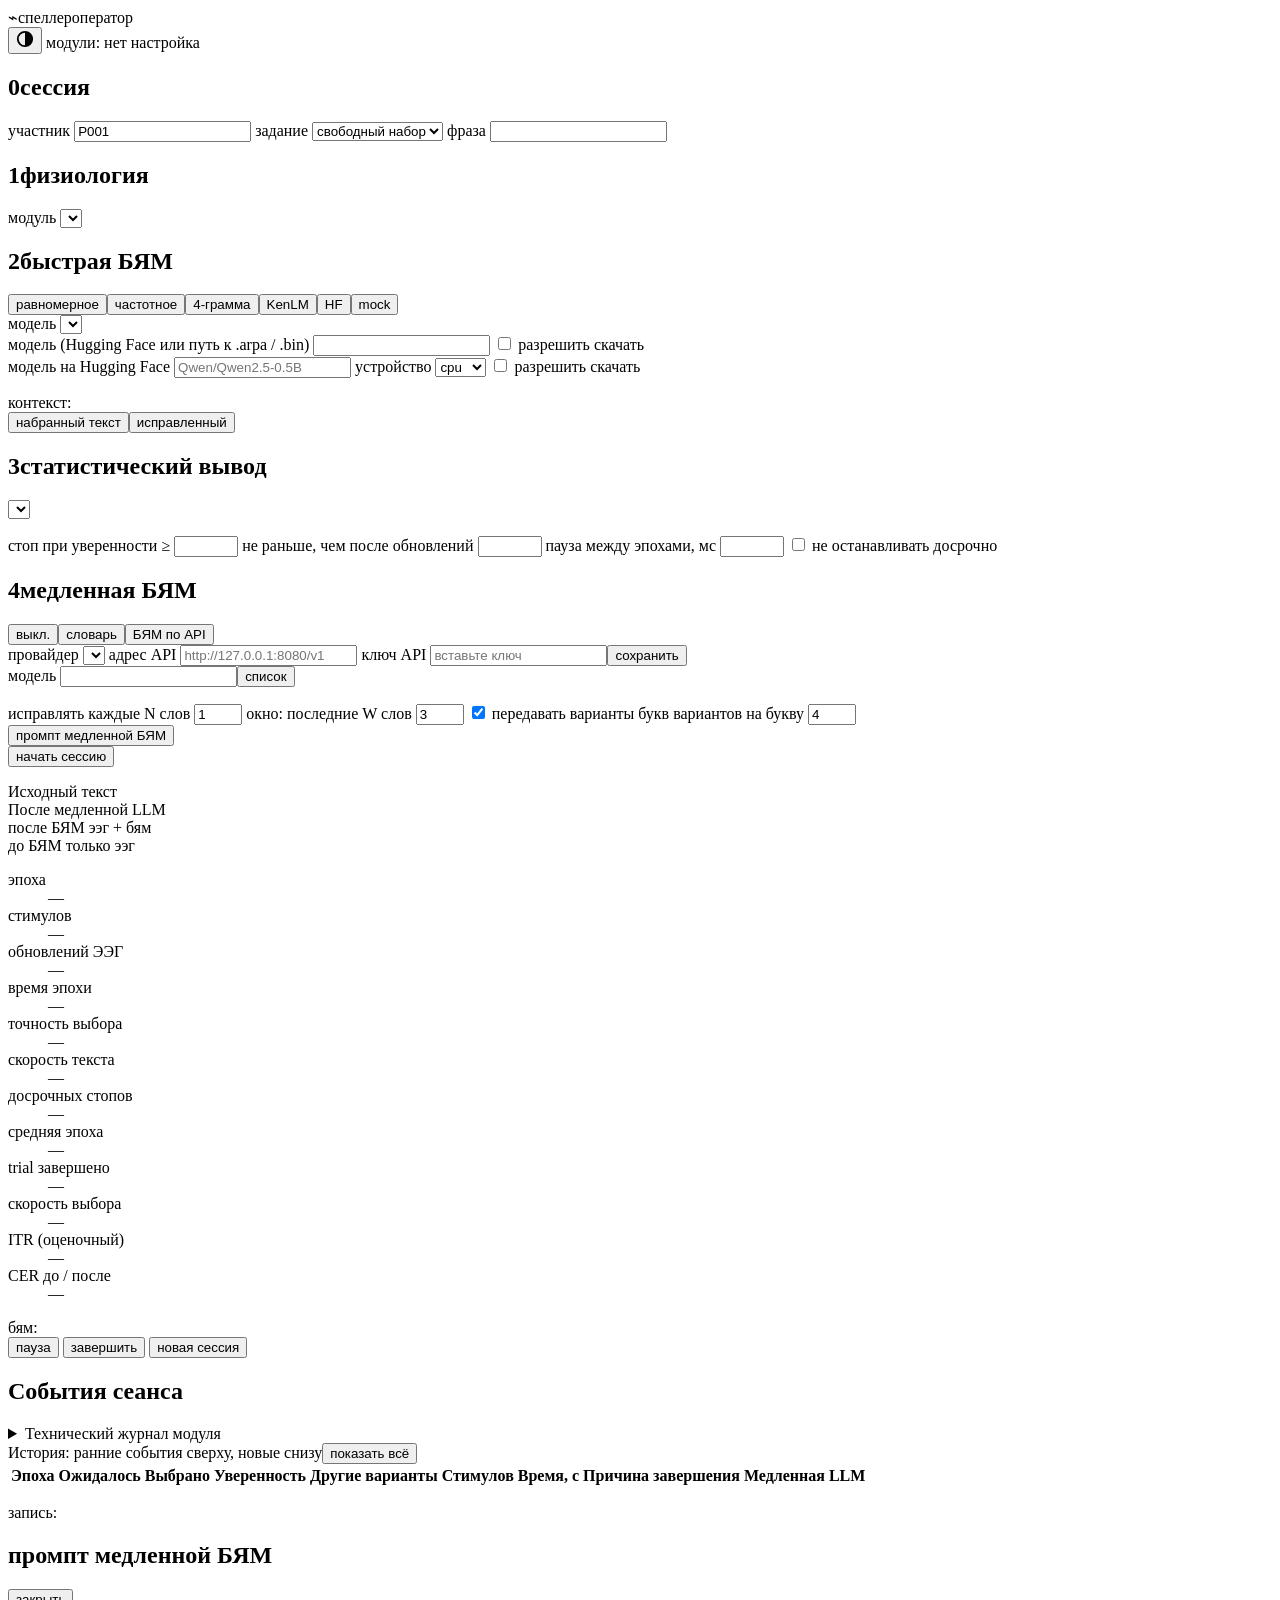
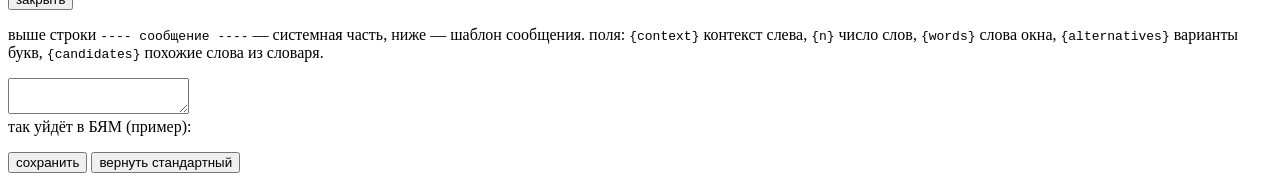
==== commit e2e7e4e1: "Show both texts, ITR and chronological event logs" ====
--- a/eeg_speller/external/static/operator.html
+++ b/eeg_speller/external/static/operator.html
@@ -30,11 +30,6 @@
         </label>
         <label class="wide hidden" id="custom-row">фраза <input id="custom" maxlength="200" autocomplete="off"></label>
       </div>
-      <div class="row-opts">
-        <div class="seg" id="llm-mode" data-value="on">
-          <button data-v="on">с БЯМ</button><button data-v="off">без БЯМ</button>
-        </div>
-      </div>
     </section>
 
     <section class="block" id="b-phys">
@@ -46,7 +41,7 @@
     <section class="block" id="b-fast">
       <h2><span class="num">2</span>быстрая БЯМ</h2>
       <div class="seg" id="fast-backend" data-value="ngram">
-        <button data-v="ngram">4-грамма</button><button data-v="kenlm">KenLM</button><button data-v="hf_causal">HF</button><button data-v="mock_ngram">mock</button>
+        <button data-v="uniform">равномерное</button><button data-v="frequency">частотное</button><button data-v="ngram">4-грамма</button><button data-v="kenlm">KenLM</button><button data-v="hf_causal">HF</button><button data-v="mock_ngram">mock</button>
       </div>
       <div id="fast-ngram" class="grid">
         <label class="wide">модель <select id="ngram-file"></select></label>
@@ -54,14 +49,14 @@
       <div id="fast-kenlm" class="grid hidden">
         <label class="wide">модель (Hugging Face или путь к .arpa / .bin) <input id="kenlm-id" autocomplete="off"></label>
         <label class="check wide"><input type="checkbox" id="kenlm-download"> разрешить скачать</label>
-        <p id="kenlm-missing" class="muted small wide hidden">пакет kenlm не установлен: его нужно собирать компилятором C++ (models/kenlm/README.md). Без него работает 4-грамма.</p>
       </div>
       <div id="fast-hf" class="grid hidden">
         <label class="wide">модель на Hugging Face <input id="hf-model" placeholder="Qwen/Qwen2.5-0.5B" autocomplete="off"></label>
         <label>устройство <select id="hf-device"><option>cpu</option><option>cuda</option><option>mps</option></select></label>
         <label class="check"><input type="checkbox" id="hf-download"> разрешить скачать</label>
       </div>
-      <div class="row-opts">
+      <p id="fast-description" class="muted small"></p>
+      <div class="row-opts" id="context-row">
         <span class="muted small">контекст:</span>
         <div class="seg small" id="fast-context" data-value="primary">
           <button data-v="primary">набранный текст</button><button data-v="secondary">исправленный</button>
@@ -122,8 +117,10 @@
     <div id="passport" class="passport"></div>
 
     <div class="words-wrap">
-      <div id="typed" class="typed"></div>
-      <div id="corrected-row" class="corrected hidden"><span class="muted">исправлено:</span> <span id="corrected"></span></div>
+      <div class="text-pair">
+        <section class="text-panel"><div class="text-label">Исходный текст</div><div id="typed" class="typed"></div></section>
+        <section class="text-panel" id="corrected-row"><div class="text-label">После медленной LLM <span id="correction-status" class="muted small"></span></div><div id="corrected" class="typed corrected-text"></div></section>
+      </div>
       <div id="cands" class="cands"></div>
     </div>
 
@@ -149,10 +146,14 @@
           <dt>стимулов</dt><dd id="f-flashes">—</dd>
           <dt>обновлений ЭЭГ</dt><dd id="f-updates">—</dd>
           <dt>время эпохи</dt><dd id="f-elapsed">—</dd>
-          <dt>точность</dt><dd id="s-acc">—</dd>
-          <dt>скорость</dt><dd id="s-speed">—</dd>
+          <dt>точность выбора</dt><dd id="s-acc">—</dd>
+          <dt>скорость текста</dt><dd id="s-speed">—</dd>
           <dt>досрочных стопов</dt><dd id="s-early">—</dd>
           <dt>средняя эпоха</dt><dd id="s-epoch">—</dd>
+          <dt>trial завершено</dt><dd id="f-trials">—</dd>
+          <dt>скорость выбора</dt><dd id="s-selection">—</dd>
+          <dt title="Оценка по Wolpaw: число вариантов, точность выбора до коррекции и активное время. При изменении клавиатуры — по блокам. Ниже случайного уровня: 0.">ITR (оценочный)</dt><dd id="s-itr">—</dd>
+          <dt>CER до / после</dt><dd id="s-cer">—</dd>
         </dl>
         <div class="prior-line"><span class="muted">бям:</span> <span id="prior-top"></span></div>
         <div id="program-status" class="muted small"></div>
@@ -165,12 +166,13 @@
       <button id="new-btn" class="start hidden">новая сессия</button>
       <span id="end-note" class="muted small"></span>
     </div>
-    <pre id="program-log" class="log-tail hidden"></pre>
+    <section class="activity"><h2>События сеанса</h2><ol id="activity-list" aria-live="polite"></ol></section>
+    <details id="program-log-details"><summary>Технический журнал модуля</summary><pre id="program-log" class="log-tail hidden"></pre></details>
 
     <div class="history" id="history">
-      <div class="history-head"><span>история эпох</span><button id="history-toggle" class="link small">показать всё</button></div>
+      <div class="history-head"><span>История: ранние события сверху, новые снизу</span><button id="history-toggle" class="link small">показать всё</button></div>
       <div class="history-scroll"><table class="epochs">
-        <thead><tr><th>#</th><th>цель</th><th>выбор</th><th>увер.</th><th>варианты</th><th>стим.</th><th>сек</th><th>как решено</th><th>медленная БЯМ</th></tr></thead>
+        <thead><tr><th>Эпоха</th><th>Ожидалось</th><th>Выбрано</th><th>Уверенность</th><th>Другие варианты</th><th>Стимулов</th><th>Время, с</th><th>Причина завершения</th><th>Медленная LLM</th></tr></thead>
         <tbody id="history-list"></tbody>
       </table></div>
     </div>
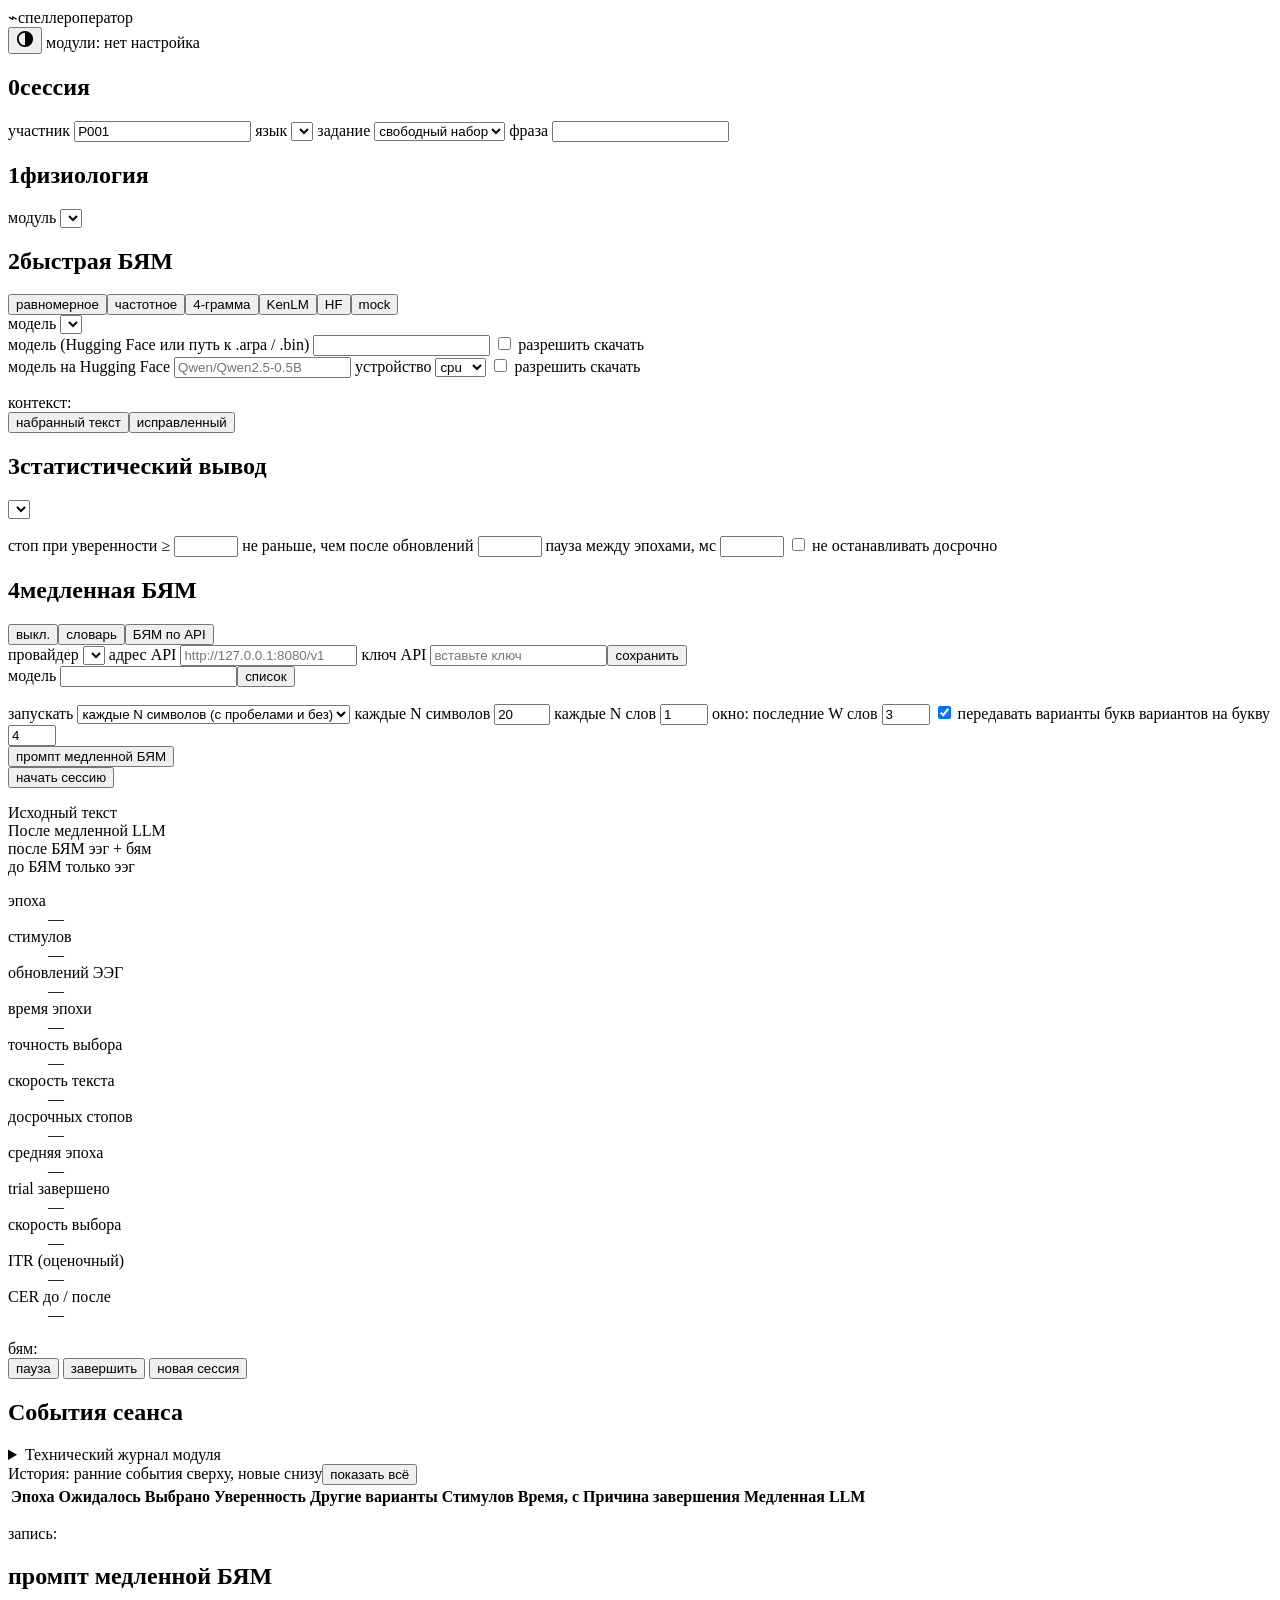
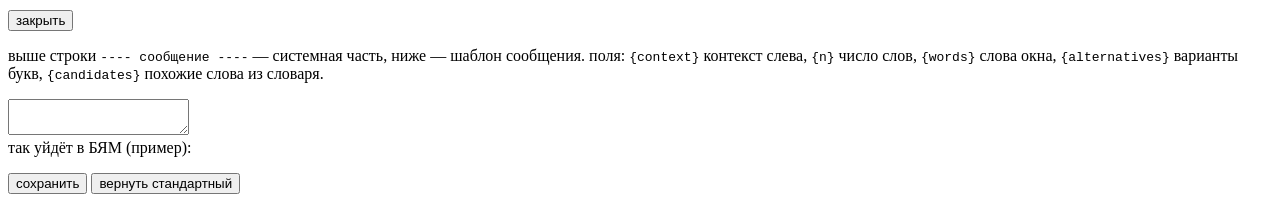
==== commit 4599d7d7: "Английский язык: выбор языка сессии, английские модели; медленная БЯМ каждые N символов - eeg_spelle" ====
--- a/eeg_speller/external/static/operator.html
+++ b/eeg_speller/external/static/operator.html
@@ -22,6 +22,7 @@
       <h2><span class="num">0</span>сессия</h2>
       <div class="grid">
         <label>участник <input id="participant" value="P001" maxlength="32" autocomplete="off"></label>
+        <label>язык <select id="language"></select></label>
         <label>задание
           <select id="task">
             <option value="free">свободный набор</option>
@@ -97,8 +98,15 @@
         <p id="models-info" class="muted small"></p>
       </div>
       <div class="settings-grid">
-        <label>исправлять каждые N слов <input id="every-n" type="number" min="1" max="20" value="1"></label>
-        <label>окно: последние W слов <input id="window-w" type="number" min="1" max="20" value="3"></label>
+        <label>запускать
+          <select id="slow-trigger">
+            <option value="every_n_chars">каждые N символов (с пробелами и без)</option>
+            <option value="word_end">в конце слова</option>
+          </select>
+        </label>
+        <label id="every-chars-row">каждые N символов <input id="every-chars" type="number" min="3" max="200" value="20"></label>
+        <label id="every-n-row" class="hidden">каждые N слов <input id="every-n" type="number" min="1" max="20" value="1"></label>
+        <label id="window-w-row" class="hidden">окно: последние W слов <input id="window-w" type="number" min="1" max="20" value="3"></label>
         <label class="check"><input type="checkbox" id="alts" checked> передавать варианты букв</label>
         <label>вариантов на букву <input id="alts-k" type="number" min="1" max="10" value="4"></label>
       </div>
